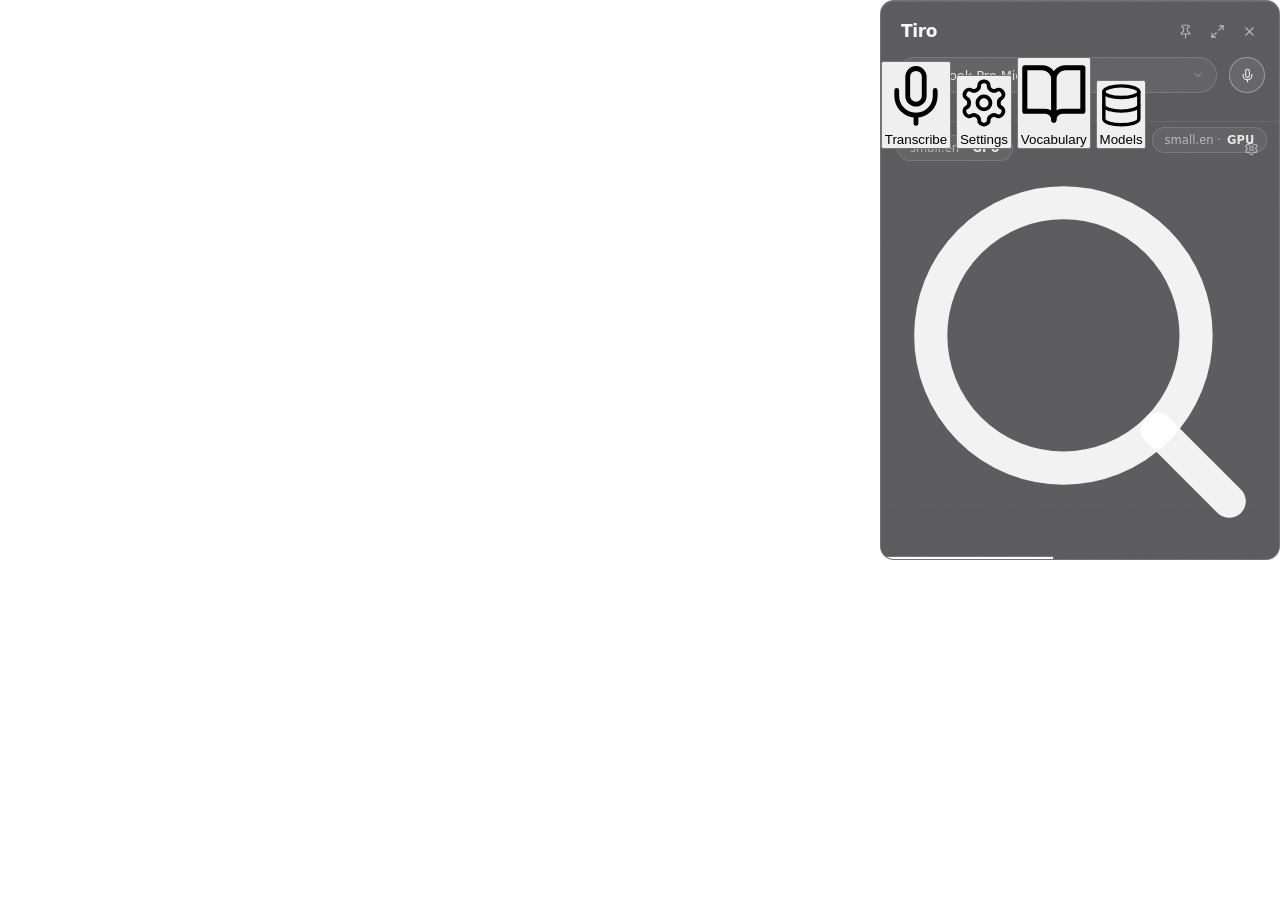
==== ui/index.html @ 0c08c6cd "macOS: Liquid Glass panel, menu bar item, first-run setup guide - Native glass backdrop under the pa" ====
<!DOCTYPE html>
<html lang="en" data-theme="dark">
<head>
<meta charset="UTF-8">
<meta name="viewport" content="width=device-width, initial-scale=1">
<title>Tiro</title>
<link rel="stylesheet" href="styles.css">
<link rel="stylesheet" href="settings.css">
<link rel="stylesheet" href="setup.css">
</head>
<body>

<div class="panel" id="panel" role="dialog" aria-label="Tiro">
  <header class="hdr" id="hdr">
    <div class="wordmark">Tiro</div>
    <div class="hdr-btns">
      <button class="ghost" id="pinBtn" aria-pressed="false" title="Pin">
        <svg viewBox="0 0 24 24" fill="none" stroke="currentColor" stroke-width="1.75" stroke-linecap="round" stroke-linejoin="round"><path d="M12 17v5"/><path d="M9 10.76a2 2 0 0 1-1.11 1.79l-1.78.9A2 2 0 0 0 5 15.24V16h14v-.76a2 2 0 0 0-1.11-1.79l-1.78-.9A2 2 0 0 1 15 10.76V6h1a2 2 0 0 0 0-4H8a2 2 0 0 0 0 4h1z"/></svg>
      </button>
      <button class="ghost" id="expandBtn" title="Expand">
        <svg class="i-expand" viewBox="0 0 24 24" fill="none" stroke="currentColor" stroke-width="1.75" stroke-linecap="round" stroke-linejoin="round"><polyline points="15 3 21 3 21 9"/><polyline points="9 21 3 21 3 15"/><line x1="21" y1="3" x2="14" y2="10"/><line x1="3" y1="21" x2="10" y2="14"/></svg>
        <svg class="i-collapse" viewBox="0 0 24 24" fill="none" stroke="currentColor" stroke-width="1.75" stroke-linecap="round" stroke-linejoin="round"><polyline points="4 14 10 14 10 20"/><polyline points="20 10 14 10 14 4"/><line x1="14" y1="10" x2="21" y2="3"/><line x1="3" y1="21" x2="10" y2="14"/></svg>
      </button>
      <button class="ghost" id="closeBtn" title="Close">
        <svg viewBox="0 0 24 24" fill="none" stroke="currentColor" stroke-width="1.75" stroke-linecap="round" stroke-linejoin="round"><line x1="18" y1="6" x2="6" y2="18"/><line x1="6" y1="6" x2="18" y2="18"/></svg>
      </button>
    </div>
  </header>

  <div class="compact-body">
    <div class="microw">
      <button class="mic-cap" id="micCap" title="Choose microphone" aria-expanded="false">
        <span class="mic-name" id="micName"></span>
        <svg class="chev" viewBox="0 0 24 24" fill="none" stroke="currentColor" stroke-width="2" stroke-linecap="round" stroke-linejoin="round"><path d="m6 9 6 6 6-6"/></svg>
      </button>
      <div class="mic-menu" id="micMenu" role="listbox"></div>
      <button class="recbtn" id="recBtn" title="Record">
        <svg class="i-mic" viewBox="0 0 24 24" fill="none" stroke="currentColor" stroke-width="1.75" stroke-linecap="round" stroke-linejoin="round"><path d="M12 2a3 3 0 0 0-3 3v7a3 3 0 0 0 6 0V5a3 3 0 0 0-3-3z"/><path d="M19 10v2a7 7 0 0 1-14 0v-2"/><line x1="12" y1="19" x2="12" y2="22"/></svg>
        <svg class="i-stop" viewBox="0 0 24 24" fill="currentColor"><rect x="7" y="7" width="10" height="10" rx="2"/></svg>
      </button>
    </div>

    <div class="list" id="list"></div>

    <div class="empty">
      <div class="keys" id="emptyKeys"></div>
      <p>Press the hotkey anywhere to start dictating. Your words land here, ready to copy.</p>
    </div>

    <footer class="ftr">
      <span class="engine">&nbsp;</span>
      <button class="ghost" id="gearBtn" title="Settings">
        <svg viewBox="0 0 24 24" fill="none" stroke="currentColor" stroke-width="1.75" stroke-linecap="round" stroke-linejoin="round"><path d="M12.22 2h-.44a2 2 0 0 0-2 2v.18a2 2 0 0 1-1 1.73l-.43.25a2 2 0 0 1-2 0l-.15-.08a2 2 0 0 0-2.73.73l-.22.38a2 2 0 0 0 .73 2.73l.15.1a2 2 0 0 1 1 1.72v.51a2 2 0 0 1-1 1.74l-.15.09a2 2 0 0 0-.73 2.73l.22.38a2 2 0 0 0 2.73.73l.15-.08a2 2 0 0 1 2 0l.43.25a2 2 0 0 1 1 1.73V20a2 2 0 0 0 2 2h.44a2 2 0 0 0 2-2v-.18a2 2 0 0 1 1-1.73l.43-.25a2 2 0 0 1 2 0l.15.08a2 2 0 0 0 2.73-.73l.22-.39a2 2 0 0 0-.73-2.73l-.15-.08a2 2 0 0 1-1-1.74v-.5a2 2 0 0 1 1-1.74l.15-.09a2 2 0 0 0 .73-2.73l-.22-.38a2 2 0 0 0-2.73-.73l-.15.08a2 2 0 0 1-2 0l-.43-.25a2 2 0 0 1-1-1.73V4a2 2 0 0 0-2-2z"/><circle cx="12" cy="12" r="3"/></svg>
      </button>
    </footer>
  </div>

  <!-- ============ ADVANCED ============ -->
  <div class="adv-body">
    <nav class="side">
      <button class="navitem" data-view="history">
        <svg viewBox="0 0 24 24" fill="none" stroke="currentColor" stroke-width="1.75" stroke-linecap="round" stroke-linejoin="round"><path d="M12 2a3 3 0 0 0-3 3v7a3 3 0 0 0 6 0V5a3 3 0 0 0-3-3z"/><path d="M19 10v2a7 7 0 0 1-14 0v-2"/><line x1="12" y1="19" x2="12" y2="22"/></svg>
        Transcribe
      </button>
      <button class="navitem on" data-view="settings">
        <svg viewBox="0 0 24 24" fill="none" stroke="currentColor" stroke-width="1.75" stroke-linecap="round" stroke-linejoin="round"><path d="M12.22 2h-.44a2 2 0 0 0-2 2v.18a2 2 0 0 1-1 1.73l-.43.25a2 2 0 0 1-2 0l-.15-.08a2 2 0 0 0-2.73.73l-.22.38a2 2 0 0 0 .73 2.73l.15.1a2 2 0 0 1 1 1.72v.51a2 2 0 0 1-1 1.74l-.15.09a2 2 0 0 0-.73 2.73l.22.38a2 2 0 0 0 2.73.73l.15-.08a2 2 0 0 1 2 0l.43.25a2 2 0 0 1 1 1.73V20a2 2 0 0 0 2 2h.44a2 2 0 0 0 2-2v-.18a2 2 0 0 1 1-1.73l.43-.25a2 2 0 0 1 2 0l.15.08a2 2 0 0 0 2.73-.73l.22-.39a2 2 0 0 0-.73-2.73l-.15-.08a2 2 0 0 1-1-1.74v-.5a2 2 0 0 1 1-1.74l.15-.09a2 2 0 0 0 .73-2.73l-.22-.38a2 2 0 0 0-2.73-.73l-.15.08a2 2 0 0 1-2 0l-.43-.25a2 2 0 0 1-1-1.73V4a2 2 0 0 0-2-2z"/><circle cx="12" cy="12" r="3"/></svg>
        Settings
      </button>
      <button class="navitem" data-view="vocab">
        <svg viewBox="0 0 24 24" fill="none" stroke="currentColor" stroke-width="1.75" stroke-linecap="round" stroke-linejoin="round"><path d="M2 3h6a4 4 0 0 1 4 4v14a3 3 0 0 0-3-3H2z"/><path d="M22 3h-6a4 4 0 0 0-4 4v14a3 3 0 0 1 3-3h7z"/></svg>
        Vocabulary
      </button>
      <button class="navitem" data-view="models">
        <svg viewBox="0 0 24 24" fill="none" stroke="currentColor" stroke-width="1.75" stroke-linecap="round" stroke-linejoin="round"><ellipse cx="12" cy="5" rx="9" ry="3"/><path d="M3 5v14a9 3 0 0 0 18 0V5"/><path d="M3 12a9 3 0 0 0 18 0"/></svg>
        Models
      </button>
      <span class="engine">&nbsp;</span>
    </nav>

    <div class="main" id="main">

      <!-- TRANSCRIBE VIEW -->
      <div class="view" id="view-history">
        <div class="toolbar">
          <span class="search">
            <svg viewBox="0 0 24 24" fill="none" stroke="currentColor" stroke-width="2" stroke-linecap="round" stroke-linejoin="round"><circle cx="11" cy="11" r="8"/><line x1="21" y1="21" x2="16.65" y2="16.65"/></svg>
            <input type="text" id="searchInput" placeholder="Search transcripts" autocomplete="off" spellcheck="false">
            <button class="ghost clr" id="searchClr" title="Clear">
              <svg viewBox="0 0 24 24" fill="none" stroke="currentColor" stroke-width="2" stroke-linecap="round" stroke-linejoin="round"><line x1="18" y1="6" x2="6" y2="18"/><line x1="6" y1="6" x2="18" y2="18"/></svg>
            </button>
          </span>
          <span class="selwrap"><select class="sel" id="selMicT"></select></span>
          <button class="recbtn" id="recBtn2" title="Record">
            <svg class="i-mic" viewBox="0 0 24 24" fill="none" stroke="currentColor" stroke-width="1.75" stroke-linecap="round" stroke-linejoin="round"><path d="M12 2a3 3 0 0 0-3 3v7a3 3 0 0 0 6 0V5a3 3 0 0 0-3-3z"/><path d="M19 10v2a7 7 0 0 1-14 0v-2"/><line x1="12" y1="19" x2="12" y2="22"/></svg>
            <svg class="i-stop" viewBox="0 0 24 24" fill="currentColor"><rect x="7" y="7" width="10" height="10" rx="2"/></svg>
          </button>
        </div>
        <div id="advList"></div>
        <div class="nores" id="noRes">No transcripts match “<span id="noResQ"></span>”.</div>
        <div class="pager" id="pager">
          <button class="ghost" id="pagerOlder" title="Older">
            <svg viewBox="0 0 24 24" fill="none" stroke="currentColor" stroke-width="2" stroke-linecap="round" stroke-linejoin="round"><path d="m15 18-6-6 6-6"/></svg>
          </button>
          <span class="pagerday" id="pagerDay">Today</span>
          <button class="ghost" id="pagerNewer" title="Newer" disabled>
            <svg viewBox="0 0 24 24" fill="none" stroke="currentColor" stroke-width="2" stroke-linecap="round" stroke-linejoin="round"><path d="m9 18 6-6-6-6"/></svg>
          </button>
        </div>
      </div>

      <!-- SETTINGS VIEW -->
      <div class="view on" id="view-settings">

        <!-- ENGINE -->
        <section class="grp" id="grpEngine">
          <h2 class="grp-title">Engine</h2>
          <div class="card">
            <div class="row">
              <div class="lbl"><div class="name">Now running</div></div>
              <span class="nowrun" id="nowRun">&nbsp;</span>
            </div>
            <div class="row" id="rowPower">
              <div class="lbl"><div class="name">Compute device</div></div>
              <div class="seg" data-seg="power">
                <button data-value="auto" class="on">Auto Switch</button><button data-value="cpu">Always CPU</button><button data-value="gpu">Always GPU</button>
              </div>
            </div>
            <div class="row" id="rowCompute" style="display:none;">
              <div class="lbl"><div class="name">Compute</div></div>
              <div class="seg" data-seg="compute">
                <button data-value="gpu" class="on">GPU</button><button data-value="cpu">CPU</button>
              </div>
            </div>
            <div class="row" id="rowGpuPick" style="display:none;">
              <div class="lbl"><div class="name">Graphics device</div></div>
              <span class="selwrap"><select class="sel" id="selGpu"></select></span>
            </div>
            <div class="row" id="rowModel" style="display:none;">
              <div class="lbl"><div class="name">Model</div></div>
              <span class="selwrap"><select class="sel" id="selModel"></select></span>
            </div>
            <div class="row" id="rowBattery">
              <div class="lbl"><div class="name">Model on battery</div></div>
              <span class="selwrap"><select class="sel" id="selBattery"></select></span>
            </div>
            <div class="row" id="rowPlugged">
              <div class="lbl"><div class="name">Model when plugged in</div></div>
              <span class="selwrap"><select class="sel" id="selPlugged"></select></span>
            </div>
            <div class="row" id="rowDesktop" style="display:none;">
              <div class="lbl"><div class="name">Treat as desktop</div><div class="sub">Ignore battery state — always use plugged-in behavior.</div></div>
              <button class="sw" id="swDesktop" role="switch" aria-checked="false" aria-label="Treat as desktop"></button>
            </div>
          </div>
          <p class="grp-help" id="engineHelp">Auto Switch uses the GPU for accuracy when plugged in, and a lighter CPU model on battery to save power.</p>
        </section>

        <!-- AUDIO -->
        <section class="grp" id="grpAudio">
          <h2 class="grp-title">Audio</h2>
          <div class="card">
            <div class="row">
              <div class="lbl"><div class="name">Sound cues</div><div class="sub">A soft tick when recording starts and stops.</div></div>
              <button class="sw" id="swCues" role="switch" aria-checked="true" aria-label="Sound cues"></button>
            </div>
            <div class="row" id="rowVolume">
              <div class="lbl"><div class="name">Volume</div></div>
              <span class="rngwrap">
                <input class="rng" type="range" min="0" max="100" value="60" id="rngVol">
                <span class="rngval" id="volVal">60%</span>
              </span>
            </div>
          </div>
        </section>

        <!-- CAPTURE -->
        <section class="grp" id="grpCapture">
          <h2 class="grp-title">Capture</h2>
          <div class="card">
            <div class="row">
              <div class="lbl"><div class="name">Recording pill</div><div class="sub">A small floating indicator while you dictate.</div></div>
              <button class="sw" id="swPill" role="switch" aria-checked="true" aria-label="Recording pill"></button>
            </div>
            <div class="row" id="rowPillPos">
              <div class="lbl"><div class="name">Pill position</div></div>
              <div class="seg" data-seg="pillpos">
                <button data-value="top">Top</button><button data-value="bottom" class="on">Bottom</button>
              </div>
            </div>
            <div class="row" id="rowPillDist">
              <div class="lbl"><div class="name">Distance from edge</div></div>
              <span class="rngwrap">
                <input class="rng" type="range" min="0" max="400" value="110" id="rngDist">
                <span class="rngval" id="distVal">110 px</span>
              </span>
            </div>
            <div class="row">
              <div class="lbl">
                <div class="name">Clipboard cleanup</div>
                <div class="sub" id="cleanupSub">Light cleanup fixes spacing and capitalization on copy.</div>
              </div>
              <div class="seg" data-seg="cleanup">
                <button data-value="off">Off</button><button data-value="light" class="on">Light</button><button data-value="fillers">+ Fillers</button>
              </div>
            </div>
            <div class="row">
              <div class="lbl"><div class="name">Smart vocabulary</div><div class="sub">Applies your Vocabulary page's hot words and corrections.</div></div>
              <button class="sw" id="swVocab" role="switch" aria-checked="true" aria-label="Smart vocabulary"></button>
            </div>
          </div>
        </section>

        <!-- INPUT -->
        <section class="grp" id="grpInput">
          <h2 class="grp-title">Input</h2>
          <div class="card">
            <div class="row">
              <div class="lbl"><div class="name">Microphone</div></div>
              <span class="selwrap"><select class="sel" id="selMic"></select></span>
            </div>
            <div class="row">
              <div class="lbl"><div class="name">Input volume</div><div class="sub">Scales this level preview only — capture loudness comes from your system input settings.</div></div>
              <span class="rngwrap">
                <input class="rng" type="range" min="0" max="100" value="75" id="rngGain" style="width:160px;">
                <span class="rngval" id="gainVal">75%</span>
              </span>
            </div>
            <div class="row">
              <div class="lbl"><div class="name">Input level</div><div class="sub" id="levelSub">Live from the selected microphone.</div></div>
              <span class="rngwrap">
                <canvas class="wave" id="waveCanvas" width="320" height="56"></canvas>
                <span class="rngval" id="levelVal">0%</span>
              </span>
            </div>
            <div class="row">
              <div class="lbl"><div class="name">Test microphone</div><div class="sub" id="testSub">Feeds the level meter above from your microphone while on.</div></div>
              <button class="mini" id="testBtn">Test</button>
            </div>
          </div>
        </section>

        <!-- SHORTCUTS -->
        <section class="grp" id="grpShortcuts">
          <h2 class="grp-title">Shortcuts</h2>
          <div class="card" id="shortcutsCard"></div>
          <p class="grp-help">Click Edit, then press the new combination.</p>
        </section>

        <!-- STORAGE -->
        <section class="grp" id="grpStorage">
          <h2 class="grp-title">Storage</h2>
          <div class="card">
            <div class="row">
              <div class="lbl"><div class="name">Save transcripts</div><div class="sub">Keep a plain-text copy of everything you dictate.</div></div>
              <button class="sw" id="swSave" role="switch" aria-checked="true" aria-label="Save transcripts"></button>
            </div>
            <div class="banner" id="fallbackBanner">
              <svg viewBox="0 0 24 24" fill="none" stroke="currentColor" stroke-width="1.75" stroke-linecap="round" stroke-linejoin="round"><circle cx="12" cy="12" r="10"/><line x1="12" y1="8" x2="12" y2="12"/><line x1="12" y1="16" x2="12.01" y2="16"/></svg>
              <span><b>Saving to fallback folder</b> — chosen folder unavailable. Transcripts are landing in <span style="font-family:var(--mono); font-size:11px;" id="fallbackPath"></span> until it returns.</span>
            </div>
            <div class="row">
              <div class="lbl"><div class="name">Save transcripts to</div></div>
              <span class="mono" id="savePath"></span>
              <button class="mini" id="changePathBtn">Change…</button>
            </div>
          </div>
        </section>

        <!-- APPEARANCE -->
        <section class="grp" id="grpAppearance">
          <h2 class="grp-title">Appearance</h2>
          <div class="card">
            <div class="row">
              <div class="lbl"><div class="name">Theme</div></div>
              <div class="seg" data-seg="theme" id="themeSeg">
                <button data-value="light">Light</button><button data-value="dark" class="on">Dark</button><button data-value="system">Follow system</button>
              </div>
            </div>
            <div class="row">
              <div class="lbl"><div class="name">Transparency</div></div>
              <span class="rngwrap">
                <input class="rng" type="range" min="0.30" max="0.95" step="0.01" value="0.72" id="rngGlass">
                <span class="rngval" id="glassVal">0.72</span>
              </span>
            </div>
            <div class="row" id="rowGlass">
              <div class="lbl"><div class="name">Liquid Glass</div><div class="sub">Blur the desktop behind the panel, like a system panel. Transparency sets how much shows through.</div></div>
              <button class="sw" id="swGlass" role="switch" aria-checked="true" aria-label="Liquid Glass"></button>
            </div>
          </div>
        </section>

        <!-- SYSTEM -->
        <section class="grp" id="grpSystem">
          <h2 class="grp-title">System</h2>
          <div class="card">
            <div class="row">
              <div class="lbl"><div class="name">Launch at login</div></div>
              <button class="sw" id="swLogin" role="switch" aria-checked="true" aria-label="Launch at login"></button>
            </div>
            <div class="row">
              <div class="lbl"><div class="name">Setup guide</div><div class="sub">Walk through shortcuts, appearance, model and microphone again.</div></div>
              <button class="mini" id="setupAgainBtn">Open</button>
            </div>
          </div>
        </section>

      </div>

      <!-- VOCABULARY VIEW -->
      <div class="view" id="view-vocab">

        <section class="grp">
          <h2 class="grp-title">Hot words</h2>
          <p class="grp-lede">Hot words help Tiro spell your words right.</p>
          <div class="card">
            <div class="vadd" id="hwAdd">
              <svg viewBox="0 0 24 24" fill="none" stroke="currentColor" stroke-width="2" stroke-linecap="round" stroke-linejoin="round"><line x1="12" y1="5" x2="12" y2="19"/><line x1="5" y1="12" x2="19" y2="12"/></svg>
              <input type="text" id="hwInput" placeholder="Add a word or name…" autocomplete="off" spellcheck="false">
              <span class="kbd sm enterhint">↵</span>
            </div>
            <div class="chips hair" id="hwChips"></div>
            <div class="vempty hair" id="hwEmpty">No hot words yet. Add the names and jargon Tiro keeps missing.</div>
          </div>
        </section>

        <section class="grp">
          <h2 class="grp-title">Corrections</h2>
          <p class="grp-lede">Corrections fix what it still gets wrong.</p>
          <div class="card">
            <div id="corrList"></div>
            <div class="vempty" id="corrEmpty">No corrections yet. Teach a fix once and it applies to every transcript.</div>
            <div class="cadd hair">
              <input class="vinput" id="cHeard" placeholder="When Tiro hears…" autocomplete="off" spellcheck="false">
              <svg class="arr" viewBox="0 0 24 24" fill="none" stroke="currentColor" stroke-width="2" stroke-linecap="round" stroke-linejoin="round"><path d="M5 12h14"/><path d="m12 5 7 7-7 7"/></svg>
              <input class="vinput" id="cWritten" placeholder="write…" autocomplete="off" spellcheck="false">
              <button class="ghost" id="cAddBtn" title="Add correction" disabled>
                <svg viewBox="0 0 24 24" fill="none" stroke="currentColor" stroke-width="2" stroke-linecap="round" stroke-linejoin="round"><line x1="12" y1="5" x2="12" y2="19"/><line x1="5" y1="12" x2="19" y2="12"/></svg>
              </button>
            </div>
          </div>
        </section>

      </div>

      <!-- MODELS VIEW -->
      <div class="view" id="view-models">

        <section class="grp">
          <h2 class="grp-title">Installed</h2>
          <div class="card" id="installedCard"></div>
          <p class="grp-help">Installed models are ready offline. The Engine settings choose which one runs.</p>
        </section>

        <section class="grp">
          <h2 class="grp-title">Available</h2>
          <div class="card" id="modelsCard"></div>
        </section>

      </div>
    </div>
  </div>

  <!-- ============ SETUP GUIDE (first run) ============ -->
  <div class="setup" id="setup" hidden>
    <aside class="setup-rail" id="setupRail">
      <div class="setup-brand"><span class="wordmark">Tiro</span><span class="setup-kicker">Setup</span></div>
      <ol class="setup-steps" id="setupSteps"></ol>
      <button class="tbtn setup-skip" id="setupSkip">Skip for now</button>
    </aside>
    <section class="setup-main">
      <div class="setup-scroll" id="setupScroll">

        <div class="setup-page" data-step="welcome">
          <h1 class="setup-title">Welcome to Tiro</h1>
          <p class="setup-lede">Tiro turns speech into text on this machine, and nothing leaves it. Press a shortcut anywhere, talk, press it again, and the words land on your clipboard and in this panel.</p>
          <ul class="setup-list">
            <li class="only-mac"><b>It lives in the menu bar.</b> The Tiro icon at the top right opens this panel. Right-click it for dictation, settings and quit.</li>
            <li class="not-mac"><b>It lives in the tray.</b> The Tiro icon opens this panel. Right-click it for dictation, settings and quit.</li>
            <li><b>Shortcuts work in every app.</b> One starts and stops dictation; another pastes the result at the cursor.</li>
            <li><b>Speech models download once.</b> After that Tiro works fully offline.</li>
          </ul>
          <p class="setup-note">This guide takes about a minute. Everything here can be changed later in Settings.</p>
        </div>

        <div class="setup-page" data-step="shortcuts">
          <h1 class="setup-title">Shortcuts</h1>
          <p class="setup-lede">Click Edit on a row, then press the new combination. <span class="only-mac">Option is the key shown as Alt. If you use VoiceOver, avoid Control+Option.</span></p>
          <div class="setup-slot"></div>
        </div>

        <div class="setup-page" data-step="appearance">
          <h1 class="setup-title">Appearance</h1>
          <p class="setup-lede">Pick a theme and how see-through the panel is. Changes preview live on this surface.</p>
          <div class="setup-slot"></div>
        </div>

        <div class="setup-page" data-step="engine">
          <h1 class="setup-title">Model &amp; engine</h1>
          <p class="setup-lede">Smaller models answer faster; larger ones hear more accurately. <span class="only-mac">On Apple silicon the GPU stays available on battery.</span></p>
          <div class="setup-slot"></div>
          <section class="grp">
            <h2 class="grp-title">Models</h2>
            <div class="card" id="setupModels"></div>
            <p class="grp-help">The models chosen above download on first use. Grab them now to skip that wait, or keep going.</p>
          </section>
        </div>

        <div class="setup-page" data-step="audio">
          <h1 class="setup-title">Microphone &amp; sound</h1>
          <p class="setup-lede">Choose the microphone Tiro listens to and test its level. <span class="only-mac">macOS asks for microphone access on the first dictation, and for Accessibility access the first time you paste at the cursor.</span></p>
          <div class="setup-slot"></div>
        </div>

        <div class="setup-page" data-step="finish">
          <h1 class="setup-title">You’re set</h1>
          <p class="setup-lede">Press <span class="keys inline" id="setupKeys"></span> anywhere to start dictating.<span class="only-mac"> Close this panel and Tiro keeps running in the menu bar.</span></p>
          <div class="setup-slot"></div>
        </div>

      </div>
      <footer class="setup-foot">
        <button class="mini" id="setupBack">Back</button>
        <span class="setup-count" id="setupCount"></span>
        <button class="mini primary" id="setupNext">Continue</button>
      </footer>
    </section>
  </div>
</div>

<script src="bridge.js"></script>
<script src="app.js"></script>
</body>
</html>
---- ui/styles.css ----
/* ───────────────────────────────────────────────────────────────────────
   TIRO — design tokens + panel + compact surface.
   Monochrome glass: one ink color at many intensities over a translucent
   glass slab; no drop shadows anywhere. settings.css carries the
   advanced (expanded) area and the control kit on the same tokens.
   ─────────────────────────────────────────────────────────────────────── */

:root{
  /* ink: one color, many intensities (rgb triplet for alpha composition) */
  --ink: 255,255,255;
  --ink-inv: 16,16,19;
  --glass-rgb: 30,30,33;
  --glass-a: 0.72;
  --hairline: rgba(255,255,255,.14);
  --highlight: rgba(255,255,255,.10);
  /* radii */
  --r-surface: 14px;
  --r-btn: 9px;
  --r-pill: 980px;
  /* spacing */
  --s-1: 4px; --s-2: 8px; --s-3: 12px; --s-4: 16px; --s-5: 20px; --s-6: 24px; --s-8: 32px;
  /* motion */
  --ease: cubic-bezier(.32,.72,0,1);
  --t-fast: 160ms;
  --t-med: 280ms;
  --t-settle: 520ms;
  /* type */
  --font: -apple-system, BlinkMacSystemFont, "SF Pro Text", "SF Pro Display", system-ui, "Segoe UI", sans-serif;
  --mono: ui-monospace, SFMono-Regular, Menlo, monospace;
}
[data-theme="light"]{
  --ink: 20,20,24;
  --ink-inv: 252,252,254;
  --glass-rgb: 252,252,254;
  --hairline: rgba(20,20,24,.16);
  --highlight: rgba(255,255,255,.55);
}
*{ box-sizing:border-box; margin:0; padding:0; }
html,body{ height:100%; }
body{
  font-family:var(--font);
  -webkit-font-smoothing:antialiased;
  overflow:hidden;
  background:transparent;              /* frameless transparent OS window */
  /* right-anchor the glass: on Linux the OS window is permanently at the
     expanded footprint and only the glass animates width inside it (the
     backend shapes mouse input down to the glass rect while compact); on
     Windows the window still resizes natively around the same right-fixed
     anchor — either way the surface hugs the transparent window's right
     edge throughout */
  display:flex; justify-content:flex-end;
}
a{ color:rgba(var(--ink),.92); } a:hover{ color:rgba(var(--ink),1); }

/* ============ PANEL ============ */
.panel{
  position:relative;
  flex:none;                           /* never squeezed by the body flexbox */
  width:400px; height:560px;
  /* insurance against any viewport/scale mismatch (see fitDesignScale):
     the surface may shrink to fit, but must never overflow and be clipped
     off the left/bottom by the right-anchored, overflow-hidden layout */
  max-width:100%; max-height:100%;
  border-radius:var(--r-surface);
  background:rgba(var(--glass-rgb), var(--glass-a));
  /* no backdrop-filter: the OS window behind the glass is transparent, so
     there is nothing for it to sample — it contributed zero pixels while
     forcing a full repaint of the surface every frame of the width
     transition */
  border:0.5px solid var(--hairline);
  box-shadow: inset 0 1px 0 var(--highlight); /* top highlight ring only — no drop shadow */
  color:rgba(var(--ink),.92);
  display:flex; flex-direction:column;
  overflow:hidden;
  transition: width var(--t-settle) var(--ease);
}
.panel.adv{ width:800px; }
/* barely-there grain */
.panel::before{
  content:""; position:absolute; inset:0; border-radius:inherit; pointer-events:none; z-index:0;
  opacity:.025;
  background-image:url("data:image/svg+xml,%3Csvg xmlns='http://www.w3.org/2000/svg' width='120' height='120'%3E%3Cfilter id='n'%3E%3CfeTurbulence type='fractalNoise' baseFrequency='0.9' numOctaves='2' stitchTiles='stitch'/%3E%3C/filter%3E%3Crect width='120' height='120' filter='url(%23n)'/%3E%3C/svg%3E");
}
.panel > *{ position:relative; z-index:1; }

/* ============ HEADER ============ */
.hdr{
  display:flex; align-items:center; justify-content:space-between;
  padding: var(--s-4) var(--s-4) var(--s-3) var(--s-5);
  flex:none;
  cursor:default; user-select:none;
}
.wordmark{
  font-size:17px; font-weight:700; letter-spacing:-0.022em;
  color:rgba(var(--ink),.96);
}
.hdr-btns{ display:flex; gap:var(--s-1); }
.ghost{
  appearance:none; border:0; background:transparent; color:rgba(var(--ink),.55);
  width:28px; height:28px; border-radius:var(--r-btn);
  display:grid; place-items:center; cursor:pointer;
  transition: background var(--t-fast) var(--ease), color var(--t-fast) var(--ease), transform var(--t-fast) var(--ease);
}
.ghost:hover{ background:rgba(var(--ink),.08); color:rgba(var(--ink),.85); }
.ghost:active{ transform:scale(.92); }
.ghost[aria-pressed="true"]{ background:rgba(var(--ink),.13); color:rgba(var(--ink),.95); }
.ghost svg{ width:15px; height:15px; }
#expandBtn svg{ position:absolute; transition:opacity var(--t-fast) var(--ease); }
#expandBtn{ position:relative; }
#expandBtn .i-collapse{ opacity:0; }
.panel.adv #expandBtn .i-expand{ opacity:0; }
.panel.adv #expandBtn .i-collapse{ opacity:1; }

/* ============ COMPACT BODY ============ */
/* pinned to compact width so text never rewraps during the width transition */
.compact-body{ flex:1; min-height:0; display:flex; flex-direction:column; width:400px; }
.panel:not(.adv) .compact-body{ animation: advIn var(--t-med) var(--ease) both; }
.panel.adv .compact-body{ display:none; }
/* content swap: `.swap` rides the first beat of an expand — the compact
   body fades out in place while the advanced area waits its turn (so the
   two never co-occupy the column); `.advout` fades the advanced area out
   at the start of a collapse instead of blinking it off. The 520 ms width
   settle and every other timing are untouched. */
.panel.adv.swap .compact-body{ display:flex; animation: advOut var(--t-fast) var(--ease) both; }
.panel.adv.swap .adv-body{ display:none; }
.panel.adv.advout .adv-body{ animation: advOut var(--t-fast) var(--ease) both; }

/* ============ MIC ROW ============ */
.microw{
  display:flex; align-items:center; gap:var(--s-3);
  padding: 0 var(--s-4) var(--s-4);
  flex:none;
  position:relative;
  z-index:2;
}
.mic-cap{
  flex:1; min-width:0;
  display:flex; align-items:center; gap:var(--s-2);
  height:36px; padding:0 var(--s-3) 0 var(--s-4);
  border-radius:var(--r-pill);
  border:0.5px solid var(--hairline);
  background:rgba(var(--ink),.05);
  color:rgba(var(--ink),.80);
  font-family:inherit; font-size:13px; font-weight:500; letter-spacing:-0.006em;
  cursor:pointer;
  transition: background var(--t-fast) var(--ease), transform var(--t-fast) var(--ease);
}
.mic-cap:hover{ background:rgba(var(--ink),.09); }
.mic-cap:active{ transform:scale(.98); }
.mic-name{ flex:1; min-width:0; overflow:hidden; text-overflow:ellipsis; white-space:nowrap; text-align:left; }
.mic-cap .chev{ width:12px; height:12px; opacity:.5; flex:none; transition:transform var(--t-med) var(--ease); }
.mic-open .mic-cap .chev{ transform:rotate(180deg); }

/* mic dropdown */
.mic-menu{
  position:absolute; left:var(--s-4); right:64px; top:calc(36px + var(--s-1));
  z-index:5;
  border-radius:var(--r-surface);
  background:rgba(var(--glass-rgb), .97);
  backdrop-filter: blur(20px);
  -webkit-backdrop-filter: blur(20px);
  border:0.5px solid rgba(var(--ink),.12);
  box-shadow: inset 0 1px 0 rgba(var(--ink),.06);
  padding:var(--s-1);
  opacity:0; transform:translateY(-6px) scale(.97); transform-origin:top center;
  pointer-events:none;
  transition: opacity var(--t-fast) var(--ease), transform var(--t-med) var(--ease);
}
.mic-open .mic-menu{ opacity:1; transform:none; pointer-events:auto; }
.mic-item{
  appearance:none; border:0; background:transparent; width:100%; cursor:pointer;
  display:flex; align-items:center; gap:var(--s-2);
  height:34px; padding:0 var(--s-3) 0 var(--s-4);
  border-radius:var(--r-btn);
  font-family:inherit; font-size:13px; font-weight:500; letter-spacing:-0.006em;
  color:rgba(var(--ink),.72); text-align:left;
  transition: background var(--t-fast) var(--ease), color var(--t-fast) var(--ease), transform var(--t-fast) var(--ease);
}
.mic-item:hover{ background:rgba(var(--ink),.06); color:rgba(var(--ink),.92); }
.mic-item:active{ transform:scale(.98); }
.mic-item span{ flex:1; min-width:0; overflow:hidden; text-overflow:ellipsis; white-space:nowrap; }
.mic-item svg{ width:12px; height:12px; flex:none; opacity:0; }
.mic-item[aria-selected="true"]{ color:rgba(var(--ink),.95); font-weight:600; }
.mic-item[aria-selected="true"] svg{ opacity:.9; }
@media (prefers-reduced-motion: reduce){ .mic-menu{ transition-duration:1ms; } }

.recbtn{
  appearance:none; flex:none; cursor:pointer;
  width:36px; height:36px; border-radius:50%;
  border:0.5px solid rgba(var(--ink),.35);
  background:rgba(var(--ink),.07);
  color:rgba(var(--ink),.9);
  display:grid; place-items:center;
  position:relative;
  transition: background var(--t-med) var(--ease), border-color var(--t-med) var(--ease), color var(--t-med) var(--ease), transform var(--t-fast) var(--ease);
}
.recbtn:hover{ background:rgba(var(--ink),.13); }
.recbtn:active{ transform:scale(.92); }
.recbtn svg{ width:15px; height:15px; transition:opacity var(--t-fast) var(--ease); position:absolute; }
.recbtn .i-stop{ opacity:0; }
.recording .recbtn{
  background:rgba(var(--ink),.95);
  border-color:rgba(var(--ink),.95);
  color:rgba(var(--ink-inv),1);
}
.recording .recbtn .i-mic{ opacity:0; }
.recording .recbtn .i-stop{ opacity:1; }
.recbtn::after{
  content:""; position:absolute; inset:-1px; border-radius:50%;
  border:1.5px solid rgba(var(--ink),.8);
  opacity:0; pointer-events:none;
}
.recording .recbtn::after{ animation: armed 1.6s var(--ease) infinite; }
@keyframes armed{
  0%{ opacity:.7; transform:scale(1); }
  70%,100%{ opacity:0; transform:scale(1.45); }
}

/* ============ LIST ============ */
.list{
  flex:1; overflow-y:auto; overscroll-behavior:contain;
  padding: var(--s-1) var(--s-2) var(--s-2);
  scrollbar-width:thin; scrollbar-color:rgba(var(--ink),.2) transparent;
}
.list::-webkit-scrollbar{ width:8px; }
.list::-webkit-scrollbar-thumb{ background:rgba(var(--ink),.18); border-radius:4px; border:2px solid transparent; background-clip:content-box; }
.entry{
  border-radius:var(--r-btn);
  padding: var(--s-3) var(--s-3);
  cursor:pointer; position:relative;
  transition: background var(--t-fast) var(--ease), transform var(--t-fast) var(--ease);
}
.entry:hover{ background:rgba(var(--ink),.06); }
.entry:active{ transform:scale(.985); }
.entry + .entry{ margin-top:2px; }
.entry + .entry::before{
  content:""; position:absolute; left:var(--s-3); right:var(--s-3); top:-1.5px;
  height:0.5px; background:rgba(var(--ink),.08);
}
.entry:hover + .entry::before, .entry:hover::before{ opacity:0; }
.meta{
  display:flex; align-items:baseline; gap:var(--s-2);
  font-size:12px; font-weight:600; letter-spacing:.01em;
  font-variant-numeric: tabular-nums;
  color:rgba(var(--ink),.45);
  margin-bottom:var(--s-1);
  min-height:16px;
}
.meta .dot{ font-weight:400; color:rgba(var(--ink),.28); }
.meta .dur{ font-weight:500; color:rgba(var(--ink),.38); }
.copied-chip{
  margin-left:auto;
  display:inline-flex; align-items:center; gap:5px;
  font-size:11px; font-weight:600; letter-spacing:.03em;
  color:rgba(var(--ink),.85);
  background:rgba(var(--ink),.05);
  border:0.5px solid var(--hairline);
  border-radius:var(--r-pill);
  padding:2.5px 10px 2.5px 8px;
  opacity:0; transform:translateY(3px) scale(.94);
  filter:blur(2px);
  transition: opacity var(--t-med) var(--ease), transform var(--t-settle) var(--ease), filter var(--t-med) var(--ease);
  pointer-events:none;
}
.copied-chip svg{ width:10px; height:10px; }
.copied-chip svg path{
  stroke-dasharray:22; stroke-dashoffset:22;
  transition: stroke-dashoffset 0.35s var(--ease) 0.12s;
}
.entry.copied .copied-chip{ opacity:1; transform:none; filter:none; }
.entry.copied .copied-chip svg path{ stroke-dashoffset:0; }
@media (prefers-reduced-motion: reduce){
  .copied-chip{ transition-duration:1ms; filter:none; transform:none; }
  .copied-chip svg path{ transition-duration:1ms; }
}
.txt{
  font-size:16px; line-height:1.46; letter-spacing:-0.011em;
  color:rgba(var(--ink),.90);
  font-weight:400;
  text-wrap:pretty;
}
.txt.clamped{ max-height: calc(6 * 1.46em); overflow:hidden; }
.entry.clampable .txt.clamped{
  -webkit-mask-image:linear-gradient(180deg,#000 62%, transparent 98%);
  mask-image:linear-gradient(180deg,#000 62%, transparent 98%);
}
.showmore{
  appearance:none; border:0; background:transparent; cursor:pointer;
  font-family:inherit; font-size:12px; font-weight:600; letter-spacing:.01em;
  color:rgba(var(--ink),.5);
  padding:var(--s-1) 0 0; display:none;
  transition:color var(--t-fast) var(--ease);
}
.showmore:hover{ color:rgba(var(--ink),.85); }
.entry.clampable .showmore{ display:inline-block; }
.entry.expanded .txt{ max-height:none; -webkit-mask-image:none; mask-image:none; }

@keyframes land{
  0%{ opacity:0; transform:translateY(-10px) scale(.985); }
  100%{ opacity:1; transform:none; }
}
.entry.landing{ animation: land var(--t-settle) var(--ease) both; }

/* ============ EMPTY STATE ============ */
.empty{
  flex:1; display:none; flex-direction:column; align-items:center; justify-content:center;
  gap:var(--s-5); padding:var(--s-8); text-align:center;
}
.panel.is-empty .empty{ display:flex; }
.panel.is-empty .list{ display:none; }
.keys{ display:flex; gap:var(--s-2); align-items:center; }
.kbd{
  font-family:inherit; font-size:12.5px; font-weight:600; letter-spacing:.02em;
  color:rgba(var(--ink),.85);
  padding:5px 11px 6px;
  border-radius:7px;
  border:0.5px solid rgba(var(--ink),.22);
  background:rgba(var(--ink),.06);
  box-shadow: inset 0 1px 0 rgba(var(--ink),.10), inset 0 -1.5px 0 rgba(var(--ink),.07);
}
.kbd.sm{ font-size:11px; padding:3px 8px 4px; border-radius:6px; }
.empty p{
  font-size:13.5px; line-height:1.5; letter-spacing:-0.006em;
  color:rgba(var(--ink),.55);
  max-width:250px; text-wrap:pretty;
}

/* ============ FOOTER ============ */
.ftr{
  flex:none; display:flex; align-items:center; justify-content:space-between;
  padding: var(--s-3) var(--s-4);
  border-top:0.5px solid rgba(var(--ink),.08);
}
.engine{
  display:inline-flex; align-items:center; gap:6px;
  height:26px; padding:0 var(--s-3);
  border-radius:var(--r-pill);
  border:0.5px solid var(--hairline);
  background:rgba(var(--ink),.05);
  font-size:11.5px; font-weight:500; letter-spacing:.005em;
  font-variant-numeric:tabular-nums;
  color:rgba(var(--ink),.55);
}
.engine b{ font-weight:700; color:rgba(var(--ink),.85); }

@media (prefers-reduced-motion: reduce){
  .entry.landing, .view.on .grp, .srow.failed .err, body.fallback .banner, .adv-body, .compact-body{ animation:none !important; }
  .panel{ transition-duration:1ms; }
  .ghost, .mic-cap, .recbtn, .entry, .sw, .sw::after, .seg button, .mini, .navitem, .lbl .sub{ transition-duration:1ms; }
  /* functional motion (livedot breathe, armed pulse, listen pulse, download bar) intentionally kept */
}

/* ============ LIQUID GLASS (macOS) ============ */
/* With the native backdrop under the window (src-tauri/src/glass.rs) the
   tint can go lighter and the edge can catch light: a specular rim, a soft
   inner bloom and a faint diagonal sheen over the blurred desktop. Still no
   drop shadow — the material itself is the depth cue, as on the system's
   own glass surfaces. `html.glass` is set by app.js when the Liquid Glass
   setting is on (macOS only); everything else keeps the flat tint. */
html.glass .panel{
  background:
    linear-gradient(135deg,
      rgba(255,255,255,.14) 0%,
      rgba(255,255,255,.04) 34%,
      rgba(255,255,255,0) 58%,
      rgba(255,255,255,.06) 100%),
    rgba(var(--glass-rgb), var(--glass-a));
  border-color:rgba(255,255,255,.30);
  box-shadow:
    inset 0 1px 0 rgba(255,255,255,.45),
    inset 0 -1px 0 rgba(255,255,255,.10),
    inset 1px 0 0 rgba(255,255,255,.14),
    inset -1px 0 0 rgba(255,255,255,.14),
    inset 0 0 48px rgba(255,255,255,.05);
}
html.glass[data-theme="light"] .panel{
  background:
    linear-gradient(135deg,
      rgba(255,255,255,.55) 0%,
      rgba(255,255,255,.18) 34%,
      rgba(255,255,255,0) 58%,
      rgba(255,255,255,.22) 100%),
    rgba(var(--glass-rgb), var(--glass-a));
  border-color:rgba(255,255,255,.80);
  box-shadow:
    inset 0 1px 0 rgba(255,255,255,.95),
    inset 0 -1px 0 rgba(255,255,255,.35),
    inset 1px 0 0 rgba(255,255,255,.45),
    inset -1px 0 0 rgba(255,255,255,.45),
    inset 0 0 0 0.5px rgba(20,20,24,.08),
    inset 0 0 48px rgba(255,255,255,.18);
}
/* the surfaces stacked on the glass keep a touch more body so text stays
   readable over a busy desktop */
html.glass .card{ background:rgba(var(--ink),.05); }
html.glass .mic-menu, html.glass .ddmenu{ background:rgba(var(--glass-rgb), .985); }
/* the Liquid Glass switch only exists where the backdrop does */
#rowGlass{ display:none; }
html.mac #rowGlass{ display:flex; }
---- ui/setup.css ----
/* setup.css — the first-run setup guide: a full-surface overlay on the
   panel that borrows the Settings sections for each step (they move into
   the current page and back home when the guide closes), so every control
   in it is the real one. Same tokens as styles.css. */

.setup{
  position:absolute; inset:0; z-index:30;
  display:flex; border-radius:inherit; overflow:hidden;
  animation: advIn var(--t-med) var(--ease) both;
}
.setup[hidden]{ display:none; }
/* the guide owns the surface while open; the panel underneath stays laid
   out (its controls are borrowed from there) but invisible */
.panel.setup-open .hdr, .panel.setup-open .compact-body, .panel.setup-open .adv-body{ visibility:hidden; }

/* rail */
.setup-rail{
  width:200px; flex:none; display:flex; flex-direction:column; gap:2px;
  padding: var(--s-5) var(--s-3) var(--s-4);
  border-right:0.5px solid rgba(var(--ink),.08);
  user-select:none; cursor:default;
}
.setup-brand{ display:flex; align-items:baseline; gap:var(--s-2); padding: 0 var(--s-3); margin-bottom: var(--s-5); }
.setup-kicker{
  font-size:11px; font-weight:700; letter-spacing:.08em; text-transform:uppercase;
  color:rgba(var(--ink),.40);
}
.setup-steps{ list-style:none; display:flex; flex-direction:column; gap:2px; }
.setup-steps li{
  display:flex; align-items:center; gap:var(--s-3);
  height:32px; padding:0 var(--s-3); border-radius:7px;
  font-size:13px; font-weight:500; letter-spacing:-0.006em;
  color:rgba(var(--ink),.50); cursor:pointer;
  transition: background var(--t-fast) var(--ease), color var(--t-fast) var(--ease);
}
.setup-steps li:hover{ background:rgba(var(--ink),.06); color:rgba(var(--ink),.82); }
.setup-steps li.on{ background:rgba(var(--ink),.11); color:rgba(var(--ink),.95); font-weight:600; }
.setup-steps li .n{
  width:18px; height:18px; border-radius:50%; flex:none;
  display:grid; place-items:center;
  font-size:10.5px; font-weight:700; font-variant-numeric:tabular-nums;
  border:0.5px solid rgba(var(--ink),.25); color:rgba(var(--ink),.60);
  transition: background var(--t-fast) var(--ease), color var(--t-fast) var(--ease);
}
.setup-steps li.on .n{ background:rgba(var(--ink),.92); color:rgba(var(--ink-inv),1); border-color:transparent; }
.setup-steps li.done .n{ background:rgba(var(--ink),.14); border-color:transparent; color:rgba(var(--ink),.85); }
.setup-steps li.done .n svg{ width:9px; height:9px; }
.setup-skip{ margin-top:auto; align-self:flex-start; margin-left:var(--s-1); }

/* pages */
.setup-main{ flex:1; min-width:0; display:flex; flex-direction:column; }
.setup-scroll{
  flex:1; min-height:0; overflow-y:auto; overscroll-behavior:contain;
  padding: var(--s-6) var(--s-6) var(--s-4);
  scrollbar-width:thin; scrollbar-color:rgba(var(--ink),.2) transparent;
}
.setup-scroll::-webkit-scrollbar{ width:8px; }
.setup-scroll::-webkit-scrollbar-thumb{ background:rgba(var(--ink),.18); border-radius:4px; border:2px solid transparent; background-clip:content-box; }
.setup-page{ display:none; }
.setup-page.on{ display:block; animation: land var(--t-settle) var(--ease) both; }
.setup-title{
  font-size:22px; font-weight:700; letter-spacing:-0.024em;
  color:rgba(var(--ink),.96);
  margin: 0 var(--s-1) var(--s-2);
}
.setup-lede{
  font-size:13.5px; line-height:1.5; letter-spacing:-0.006em;
  color:rgba(var(--ink),.62);
  margin: 0 var(--s-1) var(--s-5); max-width:520px; text-wrap:pretty;
}
.setup-list{ list-style:none; display:flex; flex-direction:column; gap:var(--s-3); margin: 0 var(--s-1) var(--s-5); max-width:520px; }
.setup-list li{
  position:relative; padding-left:18px;
  font-size:13px; line-height:1.5; letter-spacing:-0.006em;
  color:rgba(var(--ink),.62); text-wrap:pretty;
}
.setup-list li::before{
  content:""; position:absolute; left:2px; top:8px; width:6px; height:6px; border-radius:50%;
  background:rgba(var(--ink),.45);
}
.setup-list b{ font-weight:600; color:rgba(var(--ink),.90); }
.setup-note{ font-size:12px; line-height:1.5; letter-spacing:-0.003em; color:rgba(var(--ink),.42); margin: 0 var(--s-1); max-width:520px; }

/* footer */
.setup-foot{
  flex:none; display:flex; align-items:center; gap:var(--s-3);
  padding: var(--s-3) var(--s-6);
  border-top:0.5px solid rgba(var(--ink),.08);
}
.setup-count{
  margin-left:auto;
  font-size:12px; font-weight:500; font-variant-numeric:tabular-nums;
  color:rgba(var(--ink),.45);
}
.mini.primary{
  background:rgba(var(--ink),.90); border-color:rgba(var(--ink),.90);
  color:rgba(var(--ink-inv),1); height:28px; padding:0 16px;
}
.mini.primary:hover{ background:rgba(var(--ink),.98); }
.keys.inline{ display:inline-flex; gap:5px; vertical-align:middle; margin:0 3px; }
.keys.inline .kbd{ font-size:11px; padding:3px 8px 4px; border-radius:6px; }

/* platform copy: the html element carries .mac (see app.js) */
.only-mac{ display:none; }
html.mac .only-mac{ display:revert; }
html.mac .not-mac{ display:none; }

@media (prefers-reduced-motion: reduce){
  .setup, .setup-page.on{ animation:none !important; }
}
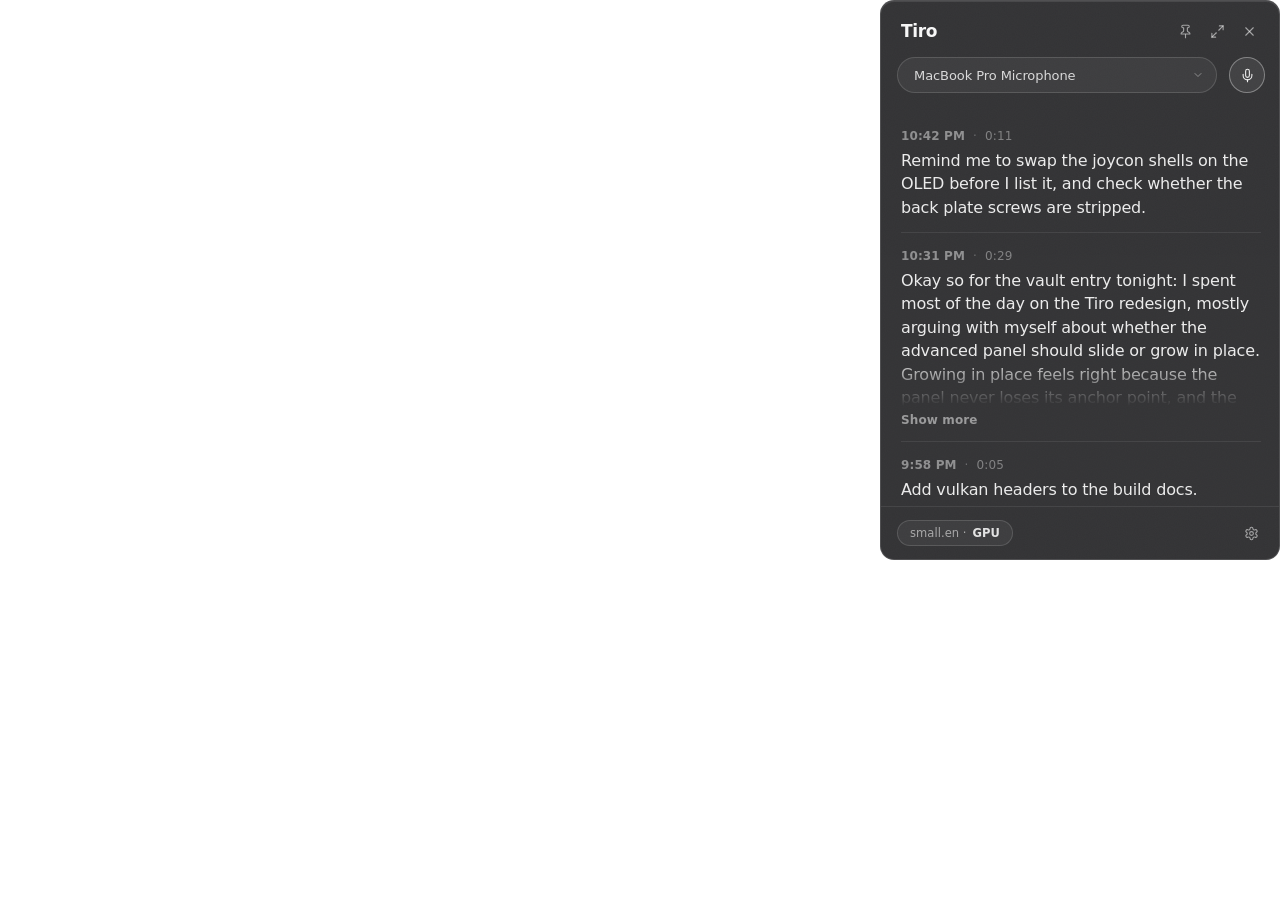
==== commit d24c836c: "Add Tiro for iOS and Flow features on desktop iOS (ios/): a Swift app plus a dictation keyboard, tra" ====
--- a/ui/index.html
+++ b/ui/index.html
@@ -6,7 +6,6 @@
 <title>Tiro</title>
 <link rel="stylesheet" href="styles.css">
 <link rel="stylesheet" href="settings.css">
-<link rel="stylesheet" href="setup.css">
 </head>
 <body>
 
@@ -81,6 +80,13 @@
 
       <!-- TRANSCRIBE VIEW -->
       <div class="view" id="view-history">
+        <div class="stats" id="statsStrip" role="group" aria-label="Dictation stats">
+          <div class="stat"><span class="sv" id="stWords">0</span><span class="sl">Words</span></div>
+          <div class="stat"><span class="sv" id="stTakes">0</span><span class="sl">Takes</span></div>
+          <div class="stat"><span class="sv" id="stWpm">0</span><span class="sl">WPM</span></div>
+          <div class="stat" title="Compared with typing at 40 words per minute"><span class="sv" id="stSaved">0 min</span><span class="sl">Time saved</span></div>
+          <div class="stat"><span class="sv" id="stStreak">0</span><span class="sl">Day streak</span></div>
+        </div>
         <div class="toolbar">
           <span class="search">
             <svg viewBox="0 0 24 24" fill="none" stroke="currentColor" stroke-width="2" stroke-linecap="round" stroke-linejoin="round"><circle cx="11" cy="11" r="8"/><line x1="21" y1="21" x2="16.65" y2="16.65"/></svg>
@@ -112,7 +118,7 @@
       <div class="view on" id="view-settings">
 
         <!-- ENGINE -->
-        <section class="grp" id="grpEngine">
+        <section class="grp">
           <h2 class="grp-title">Engine</h2>
           <div class="card">
             <div class="row">
@@ -147,6 +153,10 @@
               <div class="lbl"><div class="name">Model when plugged in</div></div>
               <span class="selwrap"><select class="sel" id="selPlugged"></select></span>
             </div>
+            <div class="row" id="rowLanguage">
+              <div class="lbl"><div class="name">Language</div><div class="sub" id="langSub">The language you dictate in, or let Whisper detect it per take.</div></div>
+              <span class="selwrap"><select class="sel" id="selLang"></select></span>
+            </div>
             <div class="row" id="rowDesktop" style="display:none;">
               <div class="lbl"><div class="name">Treat as desktop</div><div class="sub">Ignore battery state — always use plugged-in behavior.</div></div>
               <button class="sw" id="swDesktop" role="switch" aria-checked="false" aria-label="Treat as desktop"></button>
@@ -156,7 +166,7 @@
         </section>
 
         <!-- AUDIO -->
-        <section class="grp" id="grpAudio">
+        <section class="grp">
           <h2 class="grp-title">Audio</h2>
           <div class="card">
             <div class="row">
@@ -174,7 +184,7 @@
         </section>
 
         <!-- CAPTURE -->
-        <section class="grp" id="grpCapture">
+        <section class="grp">
           <h2 class="grp-title">Capture</h2>
           <div class="card">
             <div class="row">
@@ -203,6 +213,19 @@
                 <button data-value="off">Off</button><button data-value="light" class="on">Light</button><button data-value="fillers">+ Fillers</button>
               </div>
             </div>
+            <div class="row" id="rowSpoken">
+              <div class="lbl"><div class="name">Spoken commands</div><div class="sub">Say “new line”, “comma”, “period” or “scratch that” while you dictate.</div></div>
+              <button class="sw" id="swSpoken" role="switch" aria-checked="true" aria-label="Spoken commands"></button>
+            </div>
+            <div class="row" id="rowStyle">
+              <div class="lbl">
+                <div class="name">Style</div>
+                <div class="sub" id="styleSub">Full sentences: capitals and a closing period.</div>
+              </div>
+              <div class="seg" data-seg="style">
+                <button data-value="formal" class="on">Formal</button><button data-value="casual">Casual</button><button data-value="very_casual">Very casual</button>
+              </div>
+            </div>
             <div class="row">
               <div class="lbl"><div class="name">Smart vocabulary</div><div class="sub">Applies your Vocabulary page's hot words and corrections.</div></div>
               <button class="sw" id="swVocab" role="switch" aria-checked="true" aria-label="Smart vocabulary"></button>
@@ -211,7 +234,7 @@
         </section>
 
         <!-- INPUT -->
-        <section class="grp" id="grpInput">
+        <section class="grp">
           <h2 class="grp-title">Input</h2>
           <div class="card">
             <div class="row">
@@ -240,14 +263,14 @@
         </section>
 
         <!-- SHORTCUTS -->
-        <section class="grp" id="grpShortcuts">
+        <section class="grp">
           <h2 class="grp-title">Shortcuts</h2>
           <div class="card" id="shortcutsCard"></div>
           <p class="grp-help">Click Edit, then press the new combination.</p>
         </section>
 
         <!-- STORAGE -->
-        <section class="grp" id="grpStorage">
+        <section class="grp">
           <h2 class="grp-title">Storage</h2>
           <div class="card">
             <div class="row">
@@ -267,7 +290,7 @@
         </section>
 
         <!-- APPEARANCE -->
-        <section class="grp" id="grpAppearance">
+        <section class="grp">
           <h2 class="grp-title">Appearance</h2>
           <div class="card">
             <div class="row">
@@ -283,24 +306,16 @@
                 <span class="rngval" id="glassVal">0.72</span>
               </span>
             </div>
-            <div class="row" id="rowGlass">
-              <div class="lbl"><div class="name">Liquid Glass</div><div class="sub">Blur the desktop behind the panel, like a system panel. Transparency sets how much shows through.</div></div>
-              <button class="sw" id="swGlass" role="switch" aria-checked="true" aria-label="Liquid Glass"></button>
-            </div>
           </div>
         </section>
 
         <!-- SYSTEM -->
-        <section class="grp" id="grpSystem">
+        <section class="grp">
           <h2 class="grp-title">System</h2>
           <div class="card">
             <div class="row">
               <div class="lbl"><div class="name">Launch at login</div></div>
               <button class="sw" id="swLogin" role="switch" aria-checked="true" aria-label="Launch at login"></button>
-            </div>
-            <div class="row">
-              <div class="lbl"><div class="name">Setup guide</div><div class="sub">Walk through shortcuts, appearance, model and microphone again.</div></div>
-              <button class="mini" id="setupAgainBtn">Open</button>
             </div>
           </div>
         </section>
@@ -341,6 +356,24 @@
           </div>
         </section>
 
+        <section class="grp">
+          <h2 class="grp-title">Snippets</h2>
+          <p class="grp-lede">Snippets turn a cue phrase into text you use often.</p>
+          <div class="card">
+            <div id="snipList"></div>
+            <div class="vempty" id="snipEmpty">No snippets yet. Save your email, address or sign-off once and say it from then on.</div>
+            <div class="cadd sadd hair">
+              <input class="vinput" id="sTrigger" placeholder="When I say…" autocomplete="off" spellcheck="false">
+              <svg class="arr" viewBox="0 0 24 24" fill="none" stroke="currentColor" stroke-width="2" stroke-linecap="round" stroke-linejoin="round"><path d="M5 12h14"/><path d="m12 5 7 7-7 7"/></svg>
+              <textarea class="vinput vtext" id="sExpansion" rows="2" placeholder="insert…" spellcheck="false"></textarea>
+              <button class="ghost" id="sAddBtn" title="Add snippet" disabled>
+                <svg viewBox="0 0 24 24" fill="none" stroke="currentColor" stroke-width="2" stroke-linecap="round" stroke-linejoin="round"><line x1="12" y1="5" x2="12" y2="19"/><line x1="5" y1="12" x2="19" y2="12"/></svg>
+              </button>
+            </div>
+          </div>
+          <p class="grp-help">Say just the cue to get the text on its own, or say it mid-sentence to drop it in. <span id="snipKeyHint">Ctrl+Enter</span> adds a snippet; Enter starts a new line.</p>
+        </section>
+
       </div>
 
       <!-- MODELS VIEW -->
@@ -359,72 +392,6 @@
 
       </div>
     </div>
-  </div>
-
-  <!-- ============ SETUP GUIDE (first run) ============ -->
-  <div class="setup" id="setup" hidden>
-    <aside class="setup-rail" id="setupRail">
-      <div class="setup-brand"><span class="wordmark">Tiro</span><span class="setup-kicker">Setup</span></div>
-      <ol class="setup-steps" id="setupSteps"></ol>
-      <button class="tbtn setup-skip" id="setupSkip">Skip for now</button>
-    </aside>
-    <section class="setup-main">
-      <div class="setup-scroll" id="setupScroll">
-
-        <div class="setup-page" data-step="welcome">
-          <h1 class="setup-title">Welcome to Tiro</h1>
-          <p class="setup-lede">Tiro turns speech into text on this machine, and nothing leaves it. Press a shortcut anywhere, talk, press it again, and the words land on your clipboard and in this panel.</p>
-          <ul class="setup-list">
-            <li class="only-mac"><b>It lives in the menu bar.</b> The Tiro icon at the top right opens this panel. Right-click it for dictation, settings and quit.</li>
-            <li class="not-mac"><b>It lives in the tray.</b> The Tiro icon opens this panel. Right-click it for dictation, settings and quit.</li>
-            <li><b>Shortcuts work in every app.</b> One starts and stops dictation; another pastes the result at the cursor.</li>
-            <li><b>Speech models download once.</b> After that Tiro works fully offline.</li>
-          </ul>
-          <p class="setup-note">This guide takes about a minute. Everything here can be changed later in Settings.</p>
-        </div>
-
-        <div class="setup-page" data-step="shortcuts">
-          <h1 class="setup-title">Shortcuts</h1>
-          <p class="setup-lede">Click Edit on a row, then press the new combination. <span class="only-mac">Option is the key shown as Alt. If you use VoiceOver, avoid Control+Option.</span></p>
-          <div class="setup-slot"></div>
-        </div>
-
-        <div class="setup-page" data-step="appearance">
-          <h1 class="setup-title">Appearance</h1>
-          <p class="setup-lede">Pick a theme and how see-through the panel is. Changes preview live on this surface.</p>
-          <div class="setup-slot"></div>
-        </div>
-
-        <div class="setup-page" data-step="engine">
-          <h1 class="setup-title">Model &amp; engine</h1>
-          <p class="setup-lede">Smaller models answer faster; larger ones hear more accurately. <span class="only-mac">On Apple silicon the GPU stays available on battery.</span></p>
-          <div class="setup-slot"></div>
-          <section class="grp">
-            <h2 class="grp-title">Models</h2>
-            <div class="card" id="setupModels"></div>
-            <p class="grp-help">The models chosen above download on first use. Grab them now to skip that wait, or keep going.</p>
-          </section>
-        </div>
-
-        <div class="setup-page" data-step="audio">
-          <h1 class="setup-title">Microphone &amp; sound</h1>
-          <p class="setup-lede">Choose the microphone Tiro listens to and test its level. <span class="only-mac">macOS asks for microphone access on the first dictation, and for Accessibility access the first time you paste at the cursor.</span></p>
-          <div class="setup-slot"></div>
-        </div>
-
-        <div class="setup-page" data-step="finish">
-          <h1 class="setup-title">You’re set</h1>
-          <p class="setup-lede">Press <span class="keys inline" id="setupKeys"></span> anywhere to start dictating.<span class="only-mac"> Close this panel and Tiro keeps running in the menu bar.</span></p>
-          <div class="setup-slot"></div>
-        </div>
-
-      </div>
-      <footer class="setup-foot">
-        <button class="mini" id="setupBack">Back</button>
-        <span class="setup-count" id="setupCount"></span>
-        <button class="mini primary" id="setupNext">Continue</button>
-      </footer>
-    </section>
   </div>
 </div>
 
--- a/ui/styles.css
+++ b/ui/styles.css
@@ -397,3 +397,6 @@
 /* the Liquid Glass switch only exists where the backdrop does */
 #rowGlass{ display:none; }
 html.mac #rowGlass{ display:flex; }
+/* the full-screen switch only exists where Spaces do */
+#rowPillFs{ display:none; }
+html.mac #rowPillFs{ display:flex; }
--- a/ui/settings.css
+++ b/ui/settings.css
@@ -0,0 +1,559 @@
+/* settings.css — the advanced (expanded) area: sidebar, views, and the
+   control kit. Same tokens as styles.css. */
+
+/* ============ ADVANCED BODY ============ */
+/* pinned to expanded width — laid out at final size, revealed by the widening frame */
+.adv-body{ display:none; flex:1; min-height:0; width:800px; }
+.panel.adv .adv-body{ display:flex; animation: advIn var(--t-med) var(--ease) both; animation-delay:60ms; }
+@keyframes advIn{ from{ opacity:0; } to{ opacity:1; } }
+@keyframes advOut{ from{ opacity:1; } to{ opacity:0; } }
+
+/* sidebar */
+.side{
+  width:172px; flex:none; display:flex; flex-direction:column; gap:2px;
+  padding: var(--s-2) var(--s-3) var(--s-4);
+  border-right:0.5px solid rgba(var(--ink),.08);
+  user-select:none;
+}
+.navitem{
+  appearance:none; border:0; background:transparent; cursor:pointer;
+  display:flex; align-items:center; gap:var(--s-2);
+  height:32px; padding:0 var(--s-3); border-radius:7px;
+  font-family:inherit; font-size:13px; font-weight:500; letter-spacing:-0.006em;
+  color:rgba(var(--ink),.58); text-align:left;
+  transition: background var(--t-fast) var(--ease), color var(--t-fast) var(--ease), transform var(--t-fast) var(--ease);
+}
+.navitem svg{ width:14px; height:14px; opacity:.75; flex:none; }
+.navitem:hover{ background:rgba(var(--ink),.07); color:rgba(var(--ink),.85); }
+.navitem:active{ transform:scale(.98); }
+.navitem.on{ background:rgba(var(--ink),.11); color:rgba(var(--ink),.95); font-weight:600; }
+.side .engine{ margin-top:auto; align-self:stretch; justify-content:center; height:30px; }
+.side{ padding-bottom: var(--s-3); }
+
+/* main region */
+.main{
+  flex:1; min-width:0; overflow-y:auto; overscroll-behavior:contain;
+  /* history windowing compensates scrollTop by hand around insert/remove
+     above the viewport; native scroll anchoring (Chromium-only — WebKitGTK
+     has none) would double-correct, so it is off for both engines */
+  overflow-anchor:none;
+  padding: var(--s-1) var(--s-6) var(--s-6);
+  scrollbar-width:thin; scrollbar-color:rgba(var(--ink),.2) transparent;
+}
+.main::-webkit-scrollbar{ width:8px; }
+.main::-webkit-scrollbar-thumb{ background:rgba(var(--ink),.18); border-radius:4px; border:2px solid transparent; background-clip:content-box; }
+.pagetitle{
+  font-size:20px; font-weight:700; letter-spacing:-0.022em;
+  color:rgba(var(--ink),.95);
+  margin: var(--s-2) var(--s-1) var(--s-4);
+}
+.view{ display:none; padding-top:var(--s-2); }
+.view.on{ display:block; }
+.view.on .grp{ animation: land var(--t-settle) var(--ease) both; }
+.view.on .grp:nth-child(2){ animation-delay:30ms; } .view.on .grp:nth-child(3){ animation-delay:60ms; }
+.view.on .grp:nth-child(4){ animation-delay:90ms; } .view.on .grp:nth-child(5){ animation-delay:120ms; }
+.view.on .grp:nth-child(6){ animation-delay:150ms; } .view.on .grp:nth-child(7){ animation-delay:180ms; }
+.view.on .grp:nth-child(8){ animation-delay:210ms; } .view.on .grp:nth-child(9){ animation-delay:240ms; }
+.view.on .grp:nth-child(10){ animation-delay:270ms; }
+
+/* group cards */
+.grp{ margin-bottom: var(--s-5); }
+.grp-title{
+  font-size:11px; font-weight:700; letter-spacing:.08em; text-transform:uppercase;
+  color:rgba(var(--ink),.40);
+  margin: 0 var(--s-1) var(--s-2);
+}
+.card{
+  border-radius:var(--r-surface);
+  border:0.5px solid rgba(var(--ink),.10);
+  background:rgba(var(--ink),.035);
+  box-shadow: inset 0 1px 0 rgba(var(--ink),.05);
+}
+.row:first-child{ border-radius:var(--r-surface) var(--r-surface) 0 0; }
+.row:last-child{ border-radius:0 0 var(--r-surface) var(--r-surface); }
+.row{
+  display:flex; align-items:center; gap:var(--s-4);
+  padding: var(--s-3) var(--s-4);
+  min-height:48px; position:relative;
+  transition: opacity var(--t-med) var(--ease);
+}
+.row + .row::before, .banner + .row::before{
+  content:""; position:absolute; left:var(--s-4); right:var(--s-4); top:0;
+  height:0.5px; background:rgba(var(--ink),.08);
+}
+.row .lbl{ flex:1; min-width:0; }
+.lbl .name{ font-size:13px; font-weight:500; letter-spacing:-0.006em; color:rgba(var(--ink),.88); }
+.lbl .sub{
+  font-size:11.5px; line-height:1.45; letter-spacing:-0.003em;
+  color:rgba(var(--ink),.45); margin-top:2px; text-wrap:pretty;
+  transition: opacity var(--t-fast) var(--ease), transform var(--t-fast) var(--ease);
+}
+.lbl .sub.swapping{ opacity:0; transform:translateY(3px); }
+.grp-help{
+  font-size:11.5px; line-height:1.5; letter-spacing:-0.003em;
+  color:rgba(var(--ink),.42);
+  padding: var(--s-2) var(--s-1) 0; max-width:520px; text-wrap:pretty;
+}
+.row.disabled{ opacity:.35; pointer-events:none; }
+
+/* now running */
+.nowrun{
+  font-size:13px; font-weight:500; letter-spacing:-0.006em;
+  font-variant-numeric:tabular-nums;
+  color:rgba(var(--ink),.55);
+  display:inline-flex; align-items:center; gap:var(--s-2);
+}
+.nowrun b{ font-weight:700; color:rgba(var(--ink),.95); letter-spacing:-0.01em; }
+.livedot{
+  width:6px; height:6px; border-radius:50%; background:rgba(var(--ink),.85); flex:none;
+  animation: breathe 2.4s var(--ease) infinite;
+}
+@keyframes breathe{ 0%,100%{ opacity:.9; } 50%{ opacity:.35; } }
+
+/* ============ CONTROL KIT ============ */
+/* switch */
+.sw{
+  appearance:none; border:0; cursor:pointer; flex:none;
+  width:36px; height:21px; border-radius:var(--r-pill);
+  background:rgba(var(--ink),.16);
+  border:0.5px solid var(--hairline);
+  position:relative;
+  transition: background var(--t-med) var(--ease);
+}
+.sw::after{
+  content:""; position:absolute; top:1.5px; left:1.5px;
+  width:16px; height:16px; border-radius:50%;
+  background:rgba(var(--ink),.90);
+  transition: transform var(--t-med) var(--ease), background var(--t-med) var(--ease);
+}
+.sw:hover{ background:rgba(var(--ink),.22); }
+.sw:active::after{ transform:scale(.9); }
+.sw[aria-checked="true"]{ background:rgba(var(--ink),.90); border-color:rgba(var(--ink),.90); }
+.sw[aria-checked="true"]:hover{ background:rgba(var(--ink),.98); }
+.sw[aria-checked="true"]::after{ background:rgba(var(--ink-inv),1); transform:translateX(15px); }
+.sw[aria-checked="true"]:active::after{ transform:translateX(15px) scale(.9); }
+
+/* segmented */
+.seg{
+  display:inline-flex; padding:2px; gap:2px; flex:none;
+  border-radius:var(--r-btn);
+  background:rgba(var(--ink),.07);
+  border:0.5px solid var(--hairline);
+}
+.seg button{
+  appearance:none; border:0; background:transparent; cursor:pointer;
+  font-family:inherit; font-size:12px; font-weight:500; letter-spacing:-0.004em;
+  color:rgba(var(--ink),.55);
+  padding:4px 11px; border-radius:7px; white-space:nowrap;
+  transition: background var(--t-fast) var(--ease), color var(--t-fast) var(--ease), transform var(--t-fast) var(--ease);
+}
+.seg button:hover{ color:rgba(var(--ink),.82); }
+.seg button:active{ transform:scale(.95); }
+.seg button.on{
+  background:rgba(var(--ink),.16); color:rgba(var(--ink),.95); font-weight:600;
+  box-shadow: inset 0 1px 0 rgba(var(--ink),.08);
+}
+
+/* slider */
+.rngwrap{ display:inline-flex; align-items:center; gap:var(--s-3); flex:none; }
+.rng{
+  -webkit-appearance:none; appearance:none;
+  width:140px; height:20px; background:transparent; cursor:pointer;
+}
+.rng::-webkit-slider-runnable-track{
+  height:3px; border-radius:2px;
+  background:linear-gradient(90deg, rgba(var(--ink),.80) var(--fill,50%), rgba(var(--ink),.15) var(--fill,50%));
+}
+.rng::-webkit-slider-thumb{
+  -webkit-appearance:none; width:14px; height:14px; border-radius:50%;
+  background:rgba(var(--ink),.95); margin-top:-5.5px;
+  border:0.5px solid var(--hairline);
+  transition: transform var(--t-fast) var(--ease);
+}
+.rng:hover::-webkit-slider-thumb{ transform:scale(1.18); }
+.rng:active::-webkit-slider-thumb{ transform:scale(1.05); }
+.rng::-moz-range-track{ height:3px; border-radius:2px; background:rgba(var(--ink),.15); }
+.rng::-moz-range-progress{ height:3px; border-radius:2px; background:rgba(var(--ink),.80); }
+.rng::-moz-range-thumb{
+  width:13px; height:13px; border-radius:50%;
+  background:rgba(var(--ink),.95); border:0.5px solid var(--hairline);
+}
+.rngval{
+  font-size:12px; font-weight:500; font-variant-numeric:tabular-nums;
+  color:rgba(var(--ink),.50); min-width:44px; text-align:right;
+}
+
+/* select */
+.selwrap{ position:relative; display:inline-flex; flex:none; }
+.selwrap::after{
+  content:""; position:absolute; right:10px; top:50%; width:10px; height:10px;
+  transform:translateY(-50%); pointer-events:none;
+  background:rgba(var(--ink),.55);
+  transition: transform var(--t-med) var(--ease);
+  -webkit-mask:url("data:image/svg+xml,%3Csvg xmlns='http://www.w3.org/2000/svg' viewBox='0 0 24 24' fill='none' stroke='black' stroke-width='2.5' stroke-linecap='round' stroke-linejoin='round'%3E%3Cpath d='m6 9 6 6 6-6'/%3E%3C/svg%3E") center/contain no-repeat;
+  mask:url("data:image/svg+xml,%3Csvg xmlns='http://www.w3.org/2000/svg' viewBox='0 0 24 24' fill='none' stroke='black' stroke-width='2.5' stroke-linecap='round' stroke-linejoin='round'%3E%3Cpath d='m6 9 6 6 6-6'/%3E%3C/svg%3E") center/contain no-repeat;
+}
+.selwrap.open::after{ transform:translateY(-50%) rotate(180deg); }
+.selwrap select{ display:none; }
+.sel{
+  appearance:none; -webkit-appearance:none;
+  display:inline-flex; align-items:center;
+  font-family:inherit; font-size:12.5px; font-weight:500; letter-spacing:-0.006em;
+  color:rgba(var(--ink),.85);
+  background:rgba(var(--ink),.07);
+  border:0.5px solid var(--hairline);
+  border-radius:var(--r-btn);
+  height:28px; padding:0 28px 0 12px; cursor:pointer;
+  max-width:190px;
+  transition: background var(--t-fast) var(--ease);
+}
+.sel:hover{ background:rgba(var(--ink),.11); }
+#selBattery + .sel, #selPlugged + .sel, #selModel + .sel{ min-width:120px; }
+.sel .sellabel{ flex:1; min-width:0; overflow:hidden; text-overflow:ellipsis; white-space:nowrap; text-align:left; }
+/* dropdown menu — same material as the compact mic menu */
+.ddmenu{
+  position:absolute; right:0; top:calc(100% + 4px); z-index:20;
+  width:100%; min-width:100%;
+  border-radius:var(--r-btn);
+  background:rgba(var(--glass-rgb), .97);
+  backdrop-filter: blur(20px);
+  -webkit-backdrop-filter: blur(20px);
+  border:0.5px solid rgba(var(--ink),.12);
+  box-shadow: inset 0 1px 0 rgba(var(--ink),.06);
+  padding:var(--s-1);
+  opacity:0; transform:translateY(-6px) scale(.97); transform-origin:top center;
+  pointer-events:none;
+  transition: opacity var(--t-fast) var(--ease), transform var(--t-med) var(--ease);
+}
+.selwrap.pill .ddmenu{ border-radius:var(--r-surface); }
+.selwrap.open .ddmenu{ opacity:1; transform:none; pointer-events:auto; }
+.dditem{
+  appearance:none; border:0; background:transparent; width:100%; cursor:pointer;
+  display:flex; align-items:center; gap:var(--s-2);
+  height:30px; padding:0 var(--s-2) 0 var(--s-3);
+  border-radius:7px;
+  font-family:inherit; font-size:12.5px; font-weight:500; letter-spacing:-0.006em;
+  color:rgba(var(--ink),.72); text-align:left; white-space:nowrap;
+  transition: background var(--t-fast) var(--ease), color var(--t-fast) var(--ease), transform var(--t-fast) var(--ease);
+}
+.selwrap.pill .dditem{ height:34px; border-radius:var(--r-btn); padding:0 var(--s-3) 0 var(--s-4); font-size:13px; }
+.dditem:hover{ background:rgba(var(--ink),.06); color:rgba(var(--ink),.92); }
+.dditem:active{ transform:scale(.98); }
+.dditem span{ flex:1; min-width:0; overflow:hidden; text-overflow:ellipsis; }
+.dditem svg{ width:12px; height:12px; flex:none; opacity:0; }
+.dditem[aria-selected="true"]{ color:rgba(var(--ink),.95); font-weight:600; }
+.dditem[aria-selected="true"] svg{ opacity:.9; }
+@media (prefers-reduced-motion: reduce){ .ddmenu{ transition-duration:1ms; } }
+
+/* mini button */
+.mini{
+  appearance:none; cursor:pointer; flex:none;
+  font-family:inherit; font-size:12px; font-weight:600; letter-spacing:-0.004em;
+  color:rgba(var(--ink),.85);
+  background:rgba(var(--ink),.07);
+  border:0.5px solid var(--hairline);
+  border-radius:var(--r-btn);
+  height:26px; padding:0 12px;
+  transition: background var(--t-fast) var(--ease), transform var(--t-fast) var(--ease);
+}
+.mini:hover{ background:rgba(var(--ink),.13); }
+.mini:active{ transform:scale(.95); }
+.mini:disabled{ opacity:.35; pointer-events:none; }
+
+/* text ghost button */
+.tbtn{
+  appearance:none; border:0; background:transparent; cursor:pointer;
+  font-family:inherit; font-size:12px; font-weight:600; letter-spacing:.01em;
+  color:rgba(var(--ink),.5); padding:4px 6px; border-radius:6px;
+  transition: color var(--t-fast) var(--ease), background var(--t-fast) var(--ease);
+}
+.tbtn:hover{ color:rgba(var(--ink),.9); background:rgba(var(--ink),.06); }
+
+/* model rows */
+.mrow .lbl .name{ font-weight:600; }
+.mrow .hint{
+  font-size:12px; font-weight:500; letter-spacing:.005em;
+  font-variant-numeric:tabular-nums;
+  color:rgba(var(--ink),.42); margin-top:1px;
+}
+.mstate{ display:inline-flex; align-items:center; gap:var(--s-2); flex:none; min-height:26px; }
+.installed{
+  display:inline-flex; align-items:center; gap:5px;
+  font-size:12px; font-weight:600; letter-spacing:.01em;
+  color:rgba(var(--ink),.55);
+}
+.installed svg{ width:11px; height:11px; }
+.failedtxt{ font-size:12px; font-weight:650; letter-spacing:.005em; color:rgba(var(--ink),.90); }
+.dl{ display:inline-flex; align-items:center; gap:var(--s-2); }
+.dl .bar{ width:96px; height:3px; border-radius:2px; background:rgba(var(--ink),.14); overflow:hidden; }
+.dl .bar i{ display:block; height:100%; width:0%; background:rgba(var(--ink),.85); border-radius:2px; transition:width .3s var(--ease); }
+.dl .pct{
+  font-size:12px; font-weight:600; font-variant-numeric:tabular-nums;
+  color:rgba(var(--ink),.70); min-width:32px; text-align:right;
+}
+.dl .ghost{ width:22px; height:22px; }
+.dl .ghost svg{ width:11px; height:11px; }
+.xrow{ display:flex; }
+
+/* shortcut rows */
+.scombo{ display:inline-flex; align-items:center; gap:6px; flex:none; }
+.listen{
+  display:none; align-items:baseline; gap:var(--s-2); flex:none;
+}
+.listen .prompt{
+  font-size:12.5px; font-weight:600; letter-spacing:-0.004em;
+  color:rgba(var(--ink),.90);
+  animation: listenpulse 1.3s var(--ease) infinite;
+}
+@keyframes listenpulse{ 0%,100%{ opacity:.9; } 50%{ opacity:.4; } }
+.listen .esc{ font-size:11px; font-weight:500; color:rgba(var(--ink),.40); }
+.srow.listening{ background:rgba(var(--ink),.05); }
+.srow.listening .scombo{ display:none; }
+.srow.listening .listen{ display:inline-flex; }
+.srow .err{
+  display:none;
+  font-size:11.5px; font-weight:600; letter-spacing:-0.003em; line-height:1.4;
+  color:rgba(var(--ink),.90);
+  margin-top:3px;
+}
+.srow.failed .err{ display:block; animation: land var(--t-med) var(--ease) both; }
+.srow.failed .scombo .kbd{ border-color:rgba(var(--ink),.45); }
+
+/* storage */
+.mono{
+  font-family:var(--mono); font-size:11.5px; letter-spacing:0;
+  color:rgba(var(--ink),.60);
+  background:rgba(var(--ink),.05);
+  border:0.5px solid var(--hairline);
+  border-radius:6px; padding:3px 8px;
+  white-space:nowrap; overflow:hidden; text-overflow:ellipsis; max-width:220px;
+}
+.banner{
+  display:none; align-items:flex-start; gap:var(--s-2);
+  margin: var(--s-2) var(--s-3);
+  padding: var(--s-2) var(--s-3);
+  border-radius:var(--r-btn);
+  border:0.5px solid rgba(var(--ink),.20);
+  background:rgba(var(--ink),.06);
+  font-size:12px; line-height:1.45; letter-spacing:-0.004em;
+  color:rgba(var(--ink),.80);
+  position:relative;
+}
+.banner svg{ width:13px; height:13px; flex:none; margin-top:1px; opacity:.8; }
+.banner b{ font-weight:650; color:rgba(var(--ink),.92); }
+body.fallback .banner{ display:flex; animation: land var(--t-med) var(--ease) both; }
+
+/* stats strip — top of the Transcribe page; same glass as the cards */
+.stats{
+  display:grid; grid-template-columns:repeat(5, minmax(0,1fr));
+  margin: 0 var(--s-1) var(--s-4);
+  border-radius:var(--r-surface);
+  border:0.5px solid rgba(var(--ink),.10);
+  background:rgba(var(--ink),.035);
+  box-shadow: inset 0 1px 0 rgba(var(--ink),.05);
+  user-select:none;
+}
+.stat{
+  display:flex; flex-direction:column; align-items:center; gap:2px;
+  min-width:0; padding: var(--s-3) var(--s-2);
+  position:relative;
+}
+.stat + .stat::before{
+  content:""; position:absolute; left:0; top:var(--s-3); bottom:var(--s-3);
+  width:0.5px; background:rgba(var(--ink),.08);
+}
+.stat .sv{
+  font-size:17px; font-weight:650; letter-spacing:-0.02em;
+  font-variant-numeric:tabular-nums;
+  color:rgba(var(--ink),.92);
+  max-width:100%; overflow:hidden; text-overflow:ellipsis; white-space:nowrap;
+}
+.stat .sl{
+  font-size:10px; font-weight:700; letter-spacing:.08em; text-transform:uppercase;
+  color:rgba(var(--ink),.40); white-space:nowrap;
+}
+
+/* transcribe toolbar */
+.toolbar{ display:flex; align-items:center; gap:var(--s-3); margin: 0 var(--s-1) var(--s-4); }
+.search{
+  flex:1; min-width:0;
+  display:flex; align-items:center; gap:var(--s-2);
+  height:36px; padding:0 var(--s-2) 0 var(--s-4);
+  border-radius:var(--r-pill);
+  border:0.5px solid var(--hairline);
+  background:rgba(var(--ink),.05);
+  transition: background var(--t-fast) var(--ease), border-color var(--t-fast) var(--ease);
+}
+.search:focus-within{ background:rgba(var(--ink),.08); border-color:rgba(var(--ink),.28); }
+.search > svg{ width:13px; height:13px; flex:none; color:rgba(var(--ink),.45); }
+.search input{
+  flex:1; min-width:0; appearance:none; border:0; background:transparent; outline:none;
+  font-family:inherit; font-size:13px; font-weight:500; letter-spacing:-0.006em;
+  color:rgba(var(--ink),.90);
+}
+.search input::placeholder{ color:rgba(var(--ink),.38); }
+.search .clr{ width:24px; height:24px; opacity:0; pointer-events:none; transition:opacity var(--t-fast) var(--ease); }
+.search.hasq .clr{ opacity:1; pointer-events:auto; }
+.search .clr svg{ width:11px; height:11px; }
+.toolbar .sel{ height:36px; border-radius:var(--r-pill); padding-left:14px; max-width:180px; text-overflow:ellipsis; }
+.nores{
+  display:none; text-align:center;
+  font-size:13px; letter-spacing:-0.006em; color:rgba(var(--ink),.45);
+  padding: var(--s-8) 0;
+}
+.nores span{ color:rgba(var(--ink),.70); font-weight:600; }
+
+/* mic waveform preview */
+.wave{ width:160px; height:28px; flex:none; }
+
+/* day sections — Today renders alone by default with no label of any kind;
+   each older day is introduced by a quiet centered date between hairline
+   rules that scroll with the content (no box, no background — reads as
+   part of the glass) */
+.dayseg + .dayseg{ margin-top: var(--s-4); }
+.daybreak{
+  display:flex; align-items:center; gap:var(--s-4);
+  padding: var(--s-2) var(--s-1);
+  font-size:11px; font-weight:600; letter-spacing:.02em;
+  font-variant-numeric:tabular-nums;
+  color:rgba(var(--ink),.42);
+  background:transparent;
+}
+.daybreak::before, .daybreak::after{
+  content:""; flex:1; height:1px; background:var(--hairline);
+}
+.dayempty{
+  font-size:12.5px; letter-spacing:-0.003em;
+  color:rgba(var(--ink),.45);
+  padding: var(--s-3) var(--s-1) var(--s-2);
+  text-wrap:pretty;
+}
+
+/* day pager */
+.pager{
+  display:flex; align-items:center; justify-content:center; gap:var(--s-3);
+  padding: var(--s-4) 0 var(--s-1);
+}
+.pager .ghost:disabled{ opacity:.25; pointer-events:none; }
+.pagerday{
+  font-size:12px; font-weight:600; letter-spacing:.01em;
+  font-variant-numeric:tabular-nums;
+  color:rgba(var(--ink),.60);
+  min-width:88px; text-align:center;
+}
+.meta .day{ font-weight:600; color:rgba(var(--ink),.55); }
+
+/* ============ VOCABULARY ============ */
+.grp-lede{
+  font-size:12px; line-height:1.45; letter-spacing:-0.003em;
+  color:rgba(var(--ink),.45);
+  margin:-4px var(--s-1) var(--s-2); text-wrap:pretty;
+}
+.hair{ position:relative; }
+.hair::before{
+  content:""; position:absolute; left:var(--s-4); right:var(--s-4); top:0;
+  height:0.5px; background:rgba(var(--ink),.08);
+}
+.vadd{
+  display:flex; align-items:center; gap:var(--s-2);
+  min-height:44px; padding: var(--s-2) var(--s-3) var(--s-2) var(--s-4);
+  border-radius:var(--r-surface) var(--r-surface) 0 0;
+  transition: background var(--t-fast) var(--ease);
+}
+.vadd:focus-within{ background:rgba(var(--ink),.04); }
+.vadd > svg{ width:13px; height:13px; flex:none; color:rgba(var(--ink),.38); transition:color var(--t-fast) var(--ease); }
+.vadd:focus-within > svg{ color:rgba(var(--ink),.70); }
+.vadd input{
+  flex:1; min-width:0; appearance:none; border:0; background:transparent; outline:none;
+  font-family:inherit; font-size:13px; font-weight:500; letter-spacing:-0.006em;
+  color:rgba(var(--ink),.90);
+}
+.vadd input::placeholder{ color:rgba(var(--ink),.35); }
+.enterhint{
+  flex:none; opacity:0; transform:translateX(3px);
+  transition:opacity var(--t-fast) var(--ease), transform var(--t-fast) var(--ease);
+}
+.vadd.hasq .enterhint{ opacity:1; transform:none; }
+.chips{ display:flex; flex-wrap:wrap; gap:6px; padding: var(--s-3) var(--s-4) var(--s-4); }
+.chip{
+  display:inline-flex; align-items:center; gap:3px;
+  height:28px; padding:0 7px 0 12px;
+  border-radius:var(--r-pill);
+  border:0.5px solid var(--hairline);
+  background:rgba(var(--ink),.05);
+  font-size:12.5px; font-weight:500; letter-spacing:-0.004em;
+  color:rgba(var(--ink),.85);
+  transition: background var(--t-fast) var(--ease);
+}
+.chip:hover{ background:rgba(var(--ink),.09); }
+.chip.landing{ animation: land var(--t-med) var(--ease) both; }
+.chip .x{
+  appearance:none; border:0; background:transparent; cursor:pointer;
+  width:16px; height:16px; border-radius:50%;
+  display:grid; place-items:center;
+  color:rgba(var(--ink),.45); opacity:0;
+  transition: opacity var(--t-fast) var(--ease), background var(--t-fast) var(--ease), color var(--t-fast) var(--ease);
+}
+.chip:hover .x, .chip .x:focus-visible{ opacity:1; }
+.chip .x:hover{ background:rgba(var(--ink),.14); color:rgba(var(--ink),.95); }
+.chip .x svg{ width:9px; height:9px; }
+.crow{
+  display:grid; grid-template-columns: minmax(0,1fr) 14px minmax(0,1fr) 24px;
+  align-items:center; gap:var(--s-3);
+  min-height:40px; padding:0 var(--s-3) 0 var(--s-4);
+  position:relative;
+  transition: background var(--t-fast) var(--ease);
+}
+.crow:hover{ background:rgba(var(--ink),.04); }
+.crow.landing{ animation: land var(--t-med) var(--ease) both; }
+.crow .heard{ font-size:13px; font-weight:400; letter-spacing:-0.006em; color:rgba(var(--ink),.55); overflow:hidden; text-overflow:ellipsis; white-space:nowrap; }
+.crow .written{ font-size:13px; font-weight:600; letter-spacing:-0.006em; color:rgba(var(--ink),.90); overflow:hidden; text-overflow:ellipsis; white-space:nowrap; }
+.arr{ width:13px; height:13px; color:rgba(var(--ink),.32); flex:none; }
+.del.ghost{ width:24px; height:24px; opacity:0; }
+.del.ghost svg{ width:11px; height:11px; }
+.crow:hover .del, .del:focus-visible{ opacity:1; }
+.cadd{
+  display:grid; grid-template-columns: minmax(0,1fr) 14px minmax(0,1fr) 24px;
+  align-items:center; gap:var(--s-3);
+  padding: var(--s-2) var(--s-3) var(--s-2) var(--s-2);
+}
+.cadd .arr{ justify-self:center; }
+.vinput{
+  appearance:none; outline:none; width:100%;
+  height:30px; padding:0 var(--s-3);
+  border-radius:var(--r-btn);
+  border:0.5px solid transparent;
+  background:rgba(var(--ink),.05);
+  font-family:inherit; font-size:12.5px; font-weight:500; letter-spacing:-0.006em;
+  color:rgba(var(--ink),.90);
+  transition: background var(--t-fast) var(--ease), border-color var(--t-fast) var(--ease);
+}
+.vinput::placeholder{ color:rgba(var(--ink),.35); }
+.vinput:focus{ background:rgba(var(--ink),.08); border-color:rgba(var(--ink),.28); }
+.cadd .ghost{ width:24px; height:24px; }
+.cadd .ghost svg{ width:12px; height:12px; }
+.cadd .ghost:disabled{ opacity:.25; pointer-events:none; }
+.vempty{
+  display:none;
+  font-size:12.5px; line-height:1.5; letter-spacing:-0.004em;
+  color:rgba(var(--ink),.45);
+  padding: var(--s-3) var(--s-4); text-wrap:pretty;
+}
+
+/* snippets — the corrections grid, with a multi-line expansion */
+.srow{ align-items:start; padding-top:10px; padding-bottom:10px; }
+.srow .heard, .srow .written{ line-height:20px; }
+.srow .arr{ margin-top:3.5px; }
+.srow .written{
+  white-space:pre-line;
+  display:-webkit-box; -webkit-box-orient:vertical; -webkit-line-clamp:3;
+}
+.srow .del{ margin-top:-2px; }
+.sadd{ align-items:start; }
+.sadd .arr{ margin-top:8.5px; }
+.sadd .ghost{ margin-top:3px; }
+.vtext{
+  display:block; height:auto; min-height:30px; max-height:160px;
+  padding:6px var(--s-3); line-height:18px;
+  resize:vertical; overflow:auto;
+}
